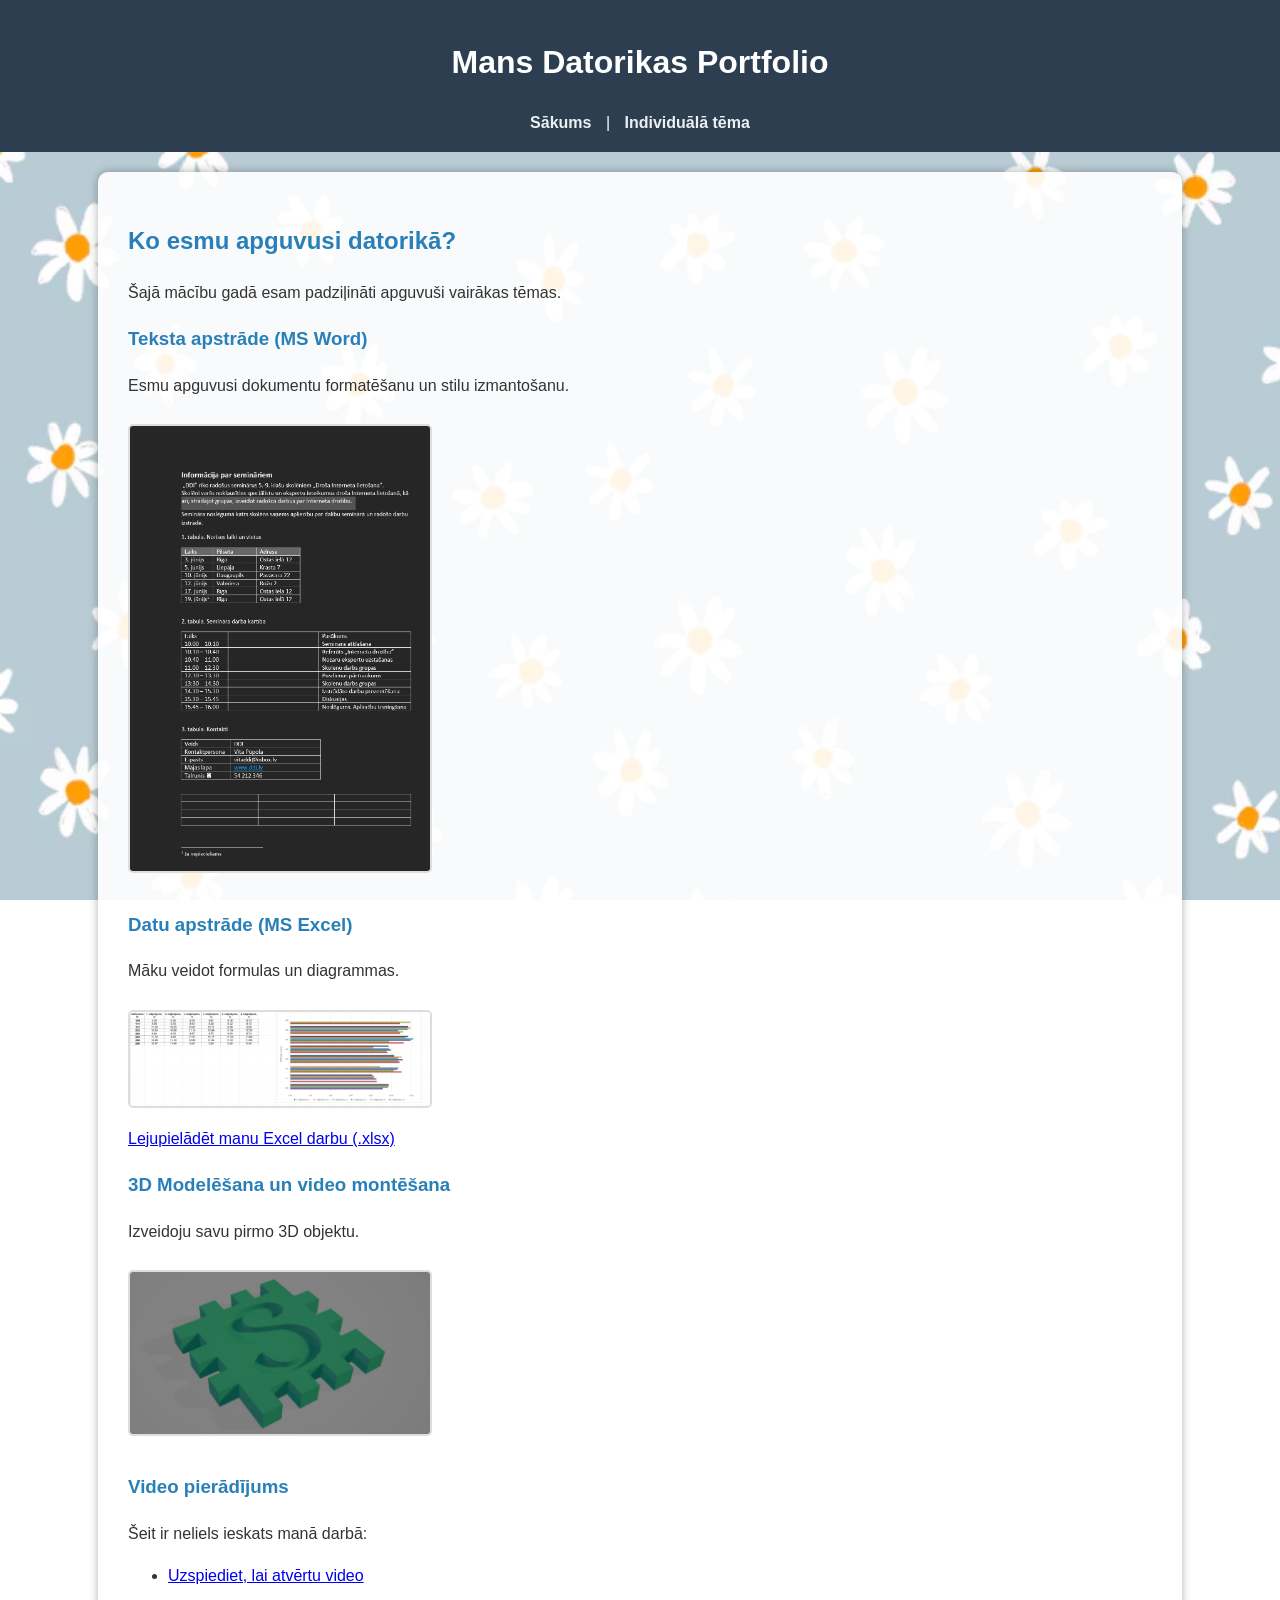
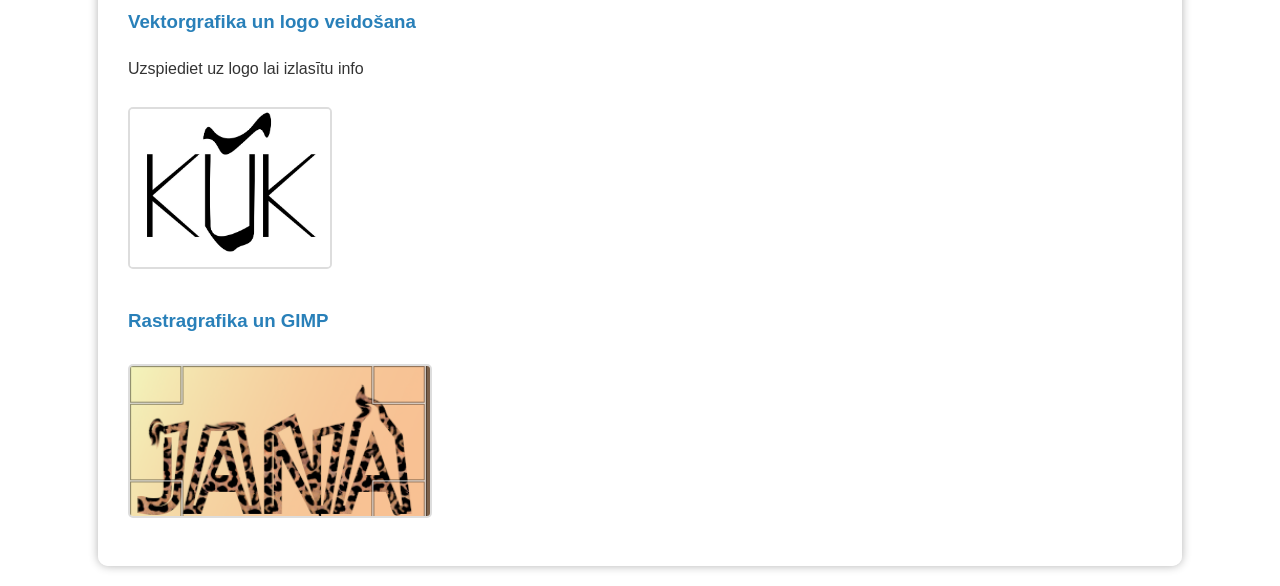
==== index.html @ cba5281e "Add files via upload" ====
<!DOCTYPE html>
<!--
Click nbfs://nbhost/SystemFileSystem/Templates/Licenses/license-default.txt to change this license
Click nbfs://nbhost/SystemFileSystem/Templates/Other/html.html to edit this template
-->

</html>
<!DOCTYPE html>
<head>
    <meta charset="UTF-8">
    <title>Datorikas Portfolio - Galvenā</title>
    <link rel="stylesheet" href="css/css.css">
</head>
<body>
    <header>
        <h1>Mans Datorikas Portfolio</h1>
        <nav>
            <a href="index.html">Sākums</a> | 
            <a href="newhtml.html">Individuālā tēma</a>
        </nav>
    </header>

    <main class="container">
        <section>
            <h2>Ko esmu apguvusi datorikā?</h2>
            <p>Šajā mācību gadā esam padziļināti apguvuši vairākas tēmas.</p>
        </section>

        <section>
            <h3>Teksta apstrāde (MS Word)</h3>
            <p>Esmu apguvusi dokumentu formatēšanu un stilu izmantošanu.</p>
            <img src="images/WORD.jpeg" alt="Word darba paraugs" width="300">
        </section>

        <section>
            <h3>Datu apstrāde (MS Excel)</h3>
            <p>Māku veidot formulas un diagrammas.</p>
            <img src="images/EXCEL.jpeg" alt="Excel tabula" width="300">
            <br>
            <a href="images/sievietes.xlsx" download>Lejupielādēt manu Excel darbu (.xlsx)</a>
        </section>

        <section>
            <h3>3D Modelēšana un video montēšana</h3>
            <p>Izveidoju savu pirmo 3D objektu.</p>
            <img src="images/3D.jpeg" alt="3D modelis" width="300">
        </section>

        <section>
            <h3>Video pierādījums</h3>
            <p>Šeit ir neliels ieskats manā darbā:</p>
                     <ul>
                <li><a href="https://youtu.be/p4JJn4JLB6U?feature=shared" target="_blank">Uzspiediet, lai atvērtu video</a></li>
            </ul>
        </section>
        <section>
               <h3>Vektorgrafika un logo veidošana</h3>
                <p>Uzspiediet uz logo lai izlasītu info</p>
        <a href="newhtml2.html">
    <img src="images/LOGO.jpeg" alt="Logotips" width="200">
    </a>
    </section>
         <section>
               <h3>Rastragrafika un GIMP</h3>
               <img src="images/VARDS.PNG" alt="Vārds GIMP" width="300">
    </section>
</a>
    </main>

</a>
</body>
</html>
---- css/css.css ----
/*
Click nbfs://nbhost/SystemFileSystem/Templates/Licenses/license-default.txt to change this license
Click nbfs://nbhost/SystemFileSystem/Templates/ClientSide/css.css to edit this template
*/
/* 
    Created on : 14 Mar 2026, 16:38:40
    Author     : janas
*/
body {
    font-family: 'Segoe UI', Tahoma, Geneva, Verdana, sans-serif;
    line-height: 1.6;
    color: #333; 
    margin: 0;
    padding: 0;
    
    background-image: url('../images/PUKES.avif'); 
    background-attachment: fixed;
    background-size: cover;
}


.container {
    width: 80%;
    margin: 20px auto;
    background-color: rgba(255, 255, 255, 0.9); 
    padding: 30px;
    border-radius: 10px;
    box-shadow: 0 0 10px rgba(0,0,0,0.3);
}


header {
    background-color: #2c3e50;
    color: white;
    padding: 1rem;
    text-align: center;
}

header nav a {
    color: #ecf0f1;
    text-decoration: none;
    font-weight: bold;
    margin: 0 10px;
}

header nav a:hover {
    text-decoration: underline;
}


img {
    border: 2px solid #ddd;
    border-radius: 5px;
    margin: 10px 0;
    max-width: 100%; 
}

h2, h3 {
    color: #2980b9;
}
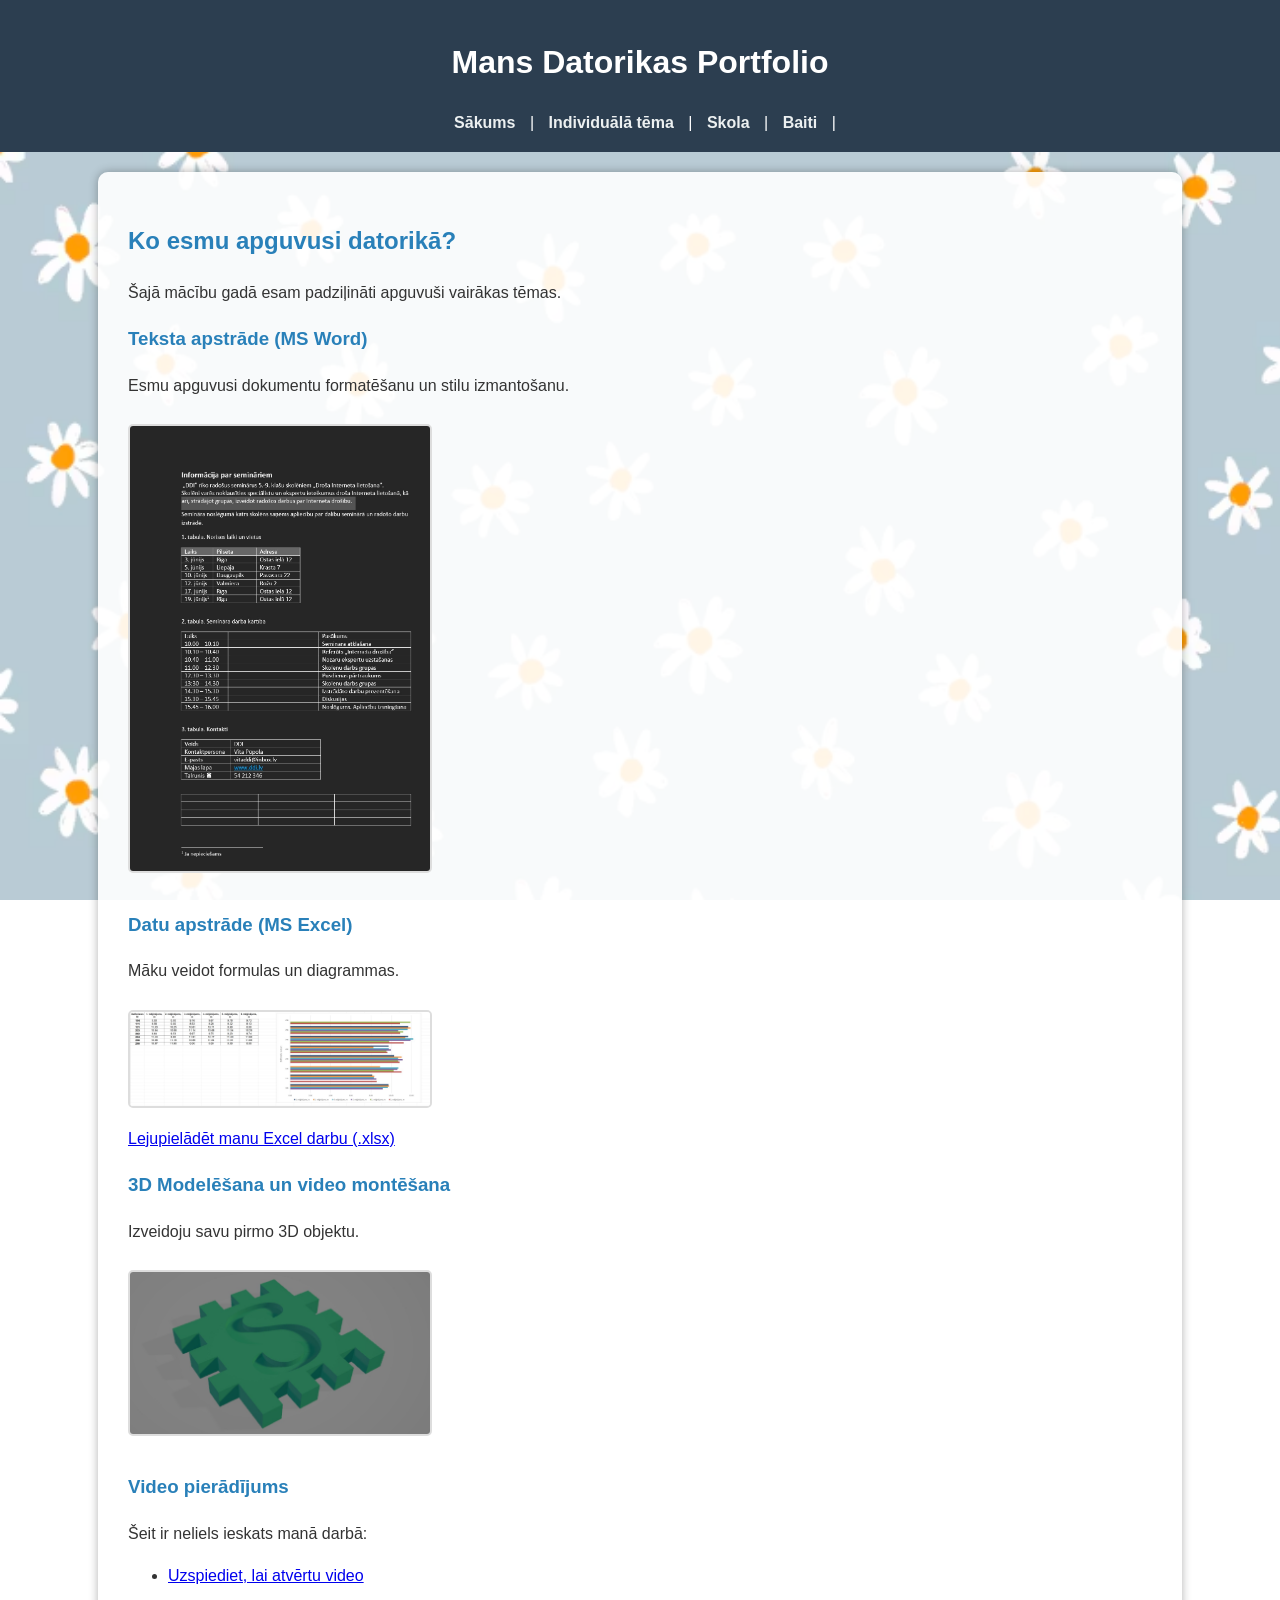
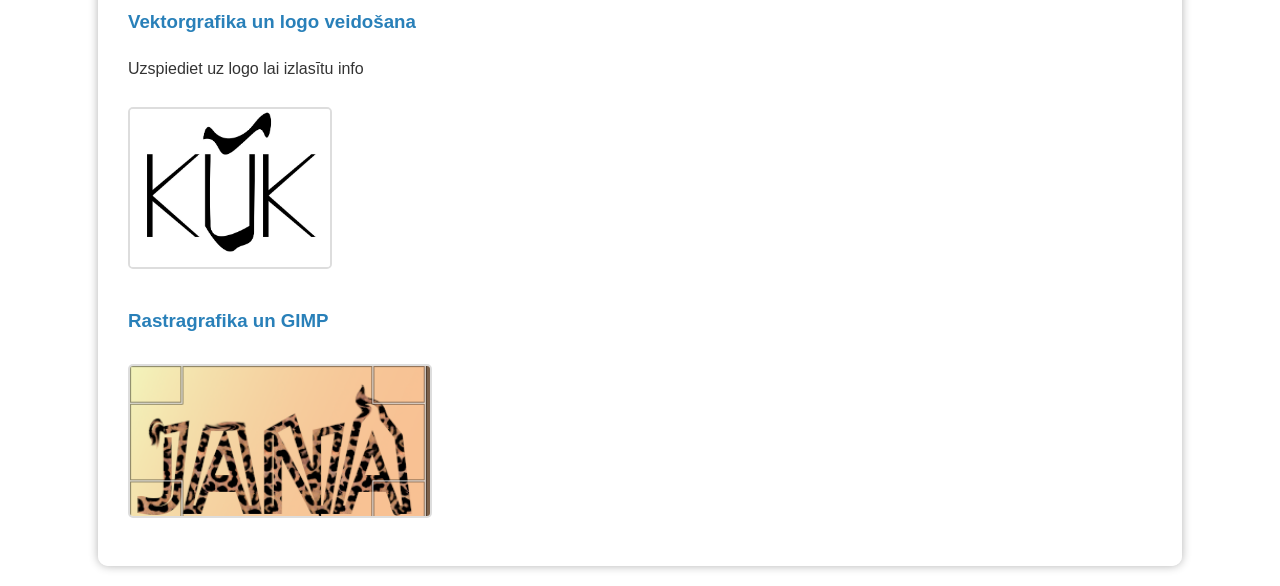
==== commit 04f6764d: "Update index.html" ====
--- a/index.html
+++ b/index.html
@@ -16,7 +16,9 @@
         <h1>Mans Datorikas Portfolio</h1>
         <nav>
             <a href="index.html">Sākums</a> | 
-            <a href="newhtml.html">Individuālā tēma</a>
+            <a href="newhtml.html">Individuālā tēma</a> |
+             <a href="skola.html">Skola</a> |
+             <a href="baiti.html">Baiti</a> | 
         </nav>
     </header>
 
@@ -69,4 +71,4 @@
 
 </a>
 </body>
-</html>+</html>
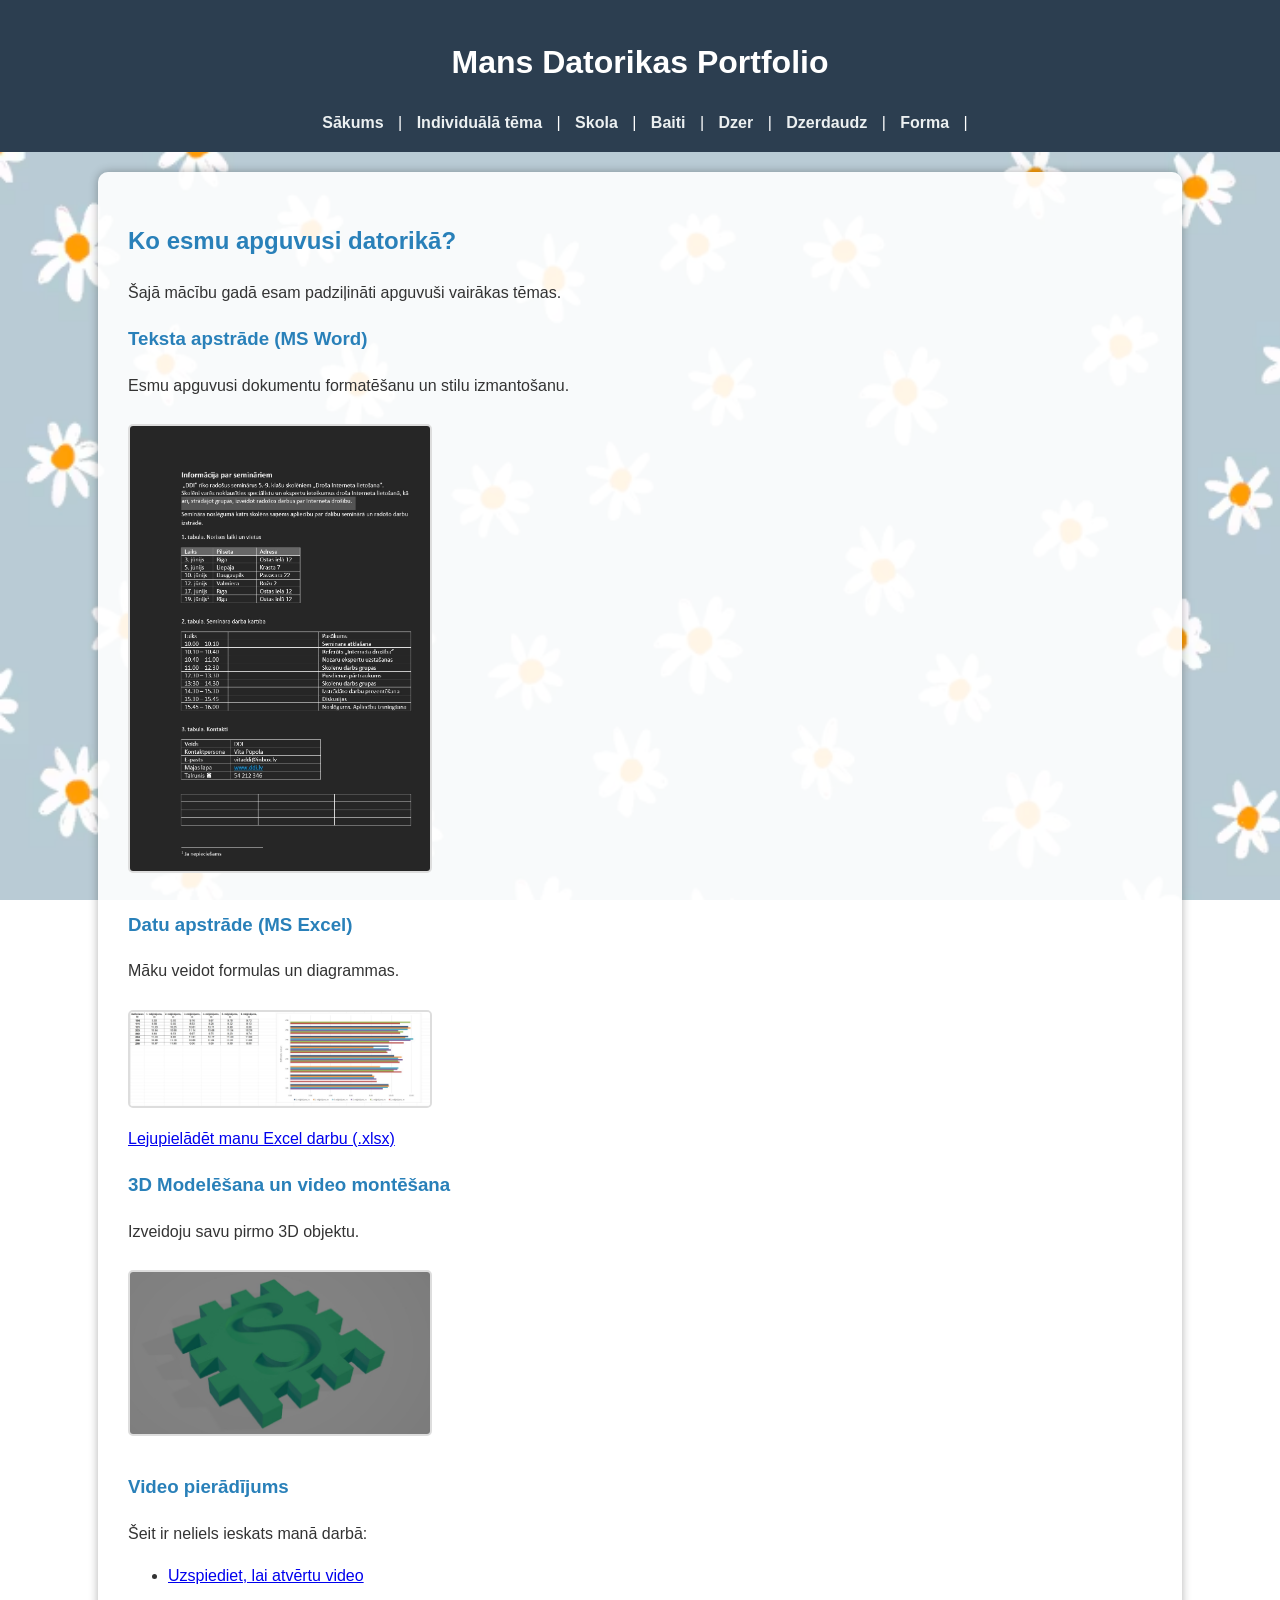
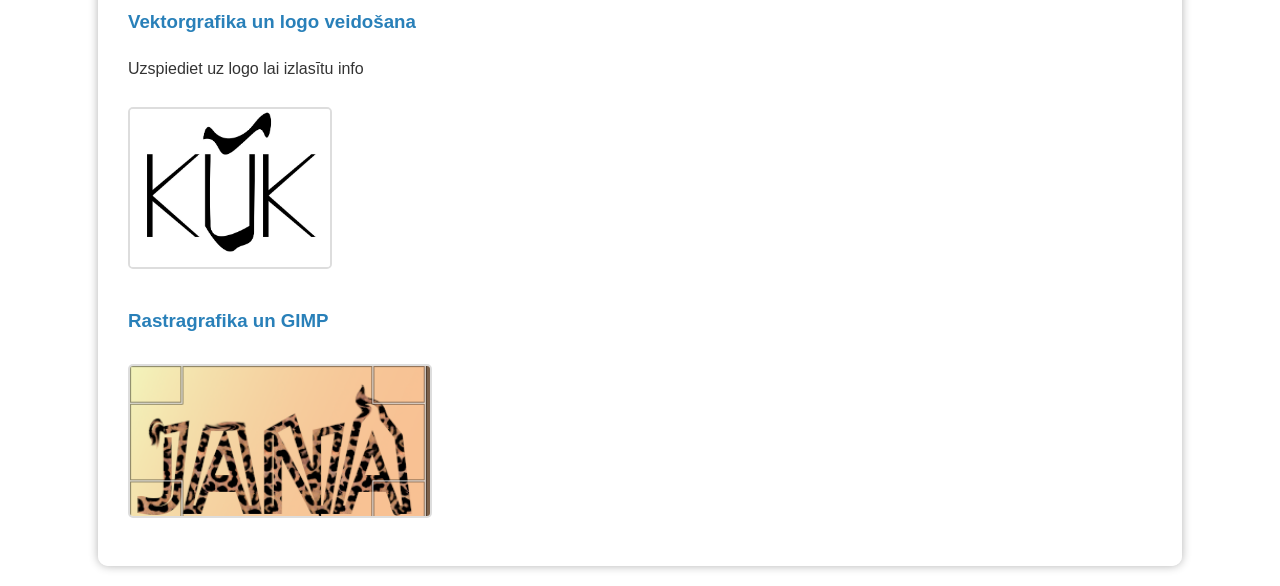
==== commit 97492628: "Update index.html" ====
--- a/index.html
+++ b/index.html
@@ -19,6 +19,9 @@
             <a href="newhtml.html">Individuālā tēma</a> |
              <a href="skola.html">Skola</a> |
              <a href="baiti.html">Baiti</a> | 
+            <a href="dzer.html">Dzer</a> | 
+            <a href="dzerdaudz.html">Dzerdaudz</a> | 
+            <a href="forma.html">Forma</a> | 
         </nav>
     </header>
 
